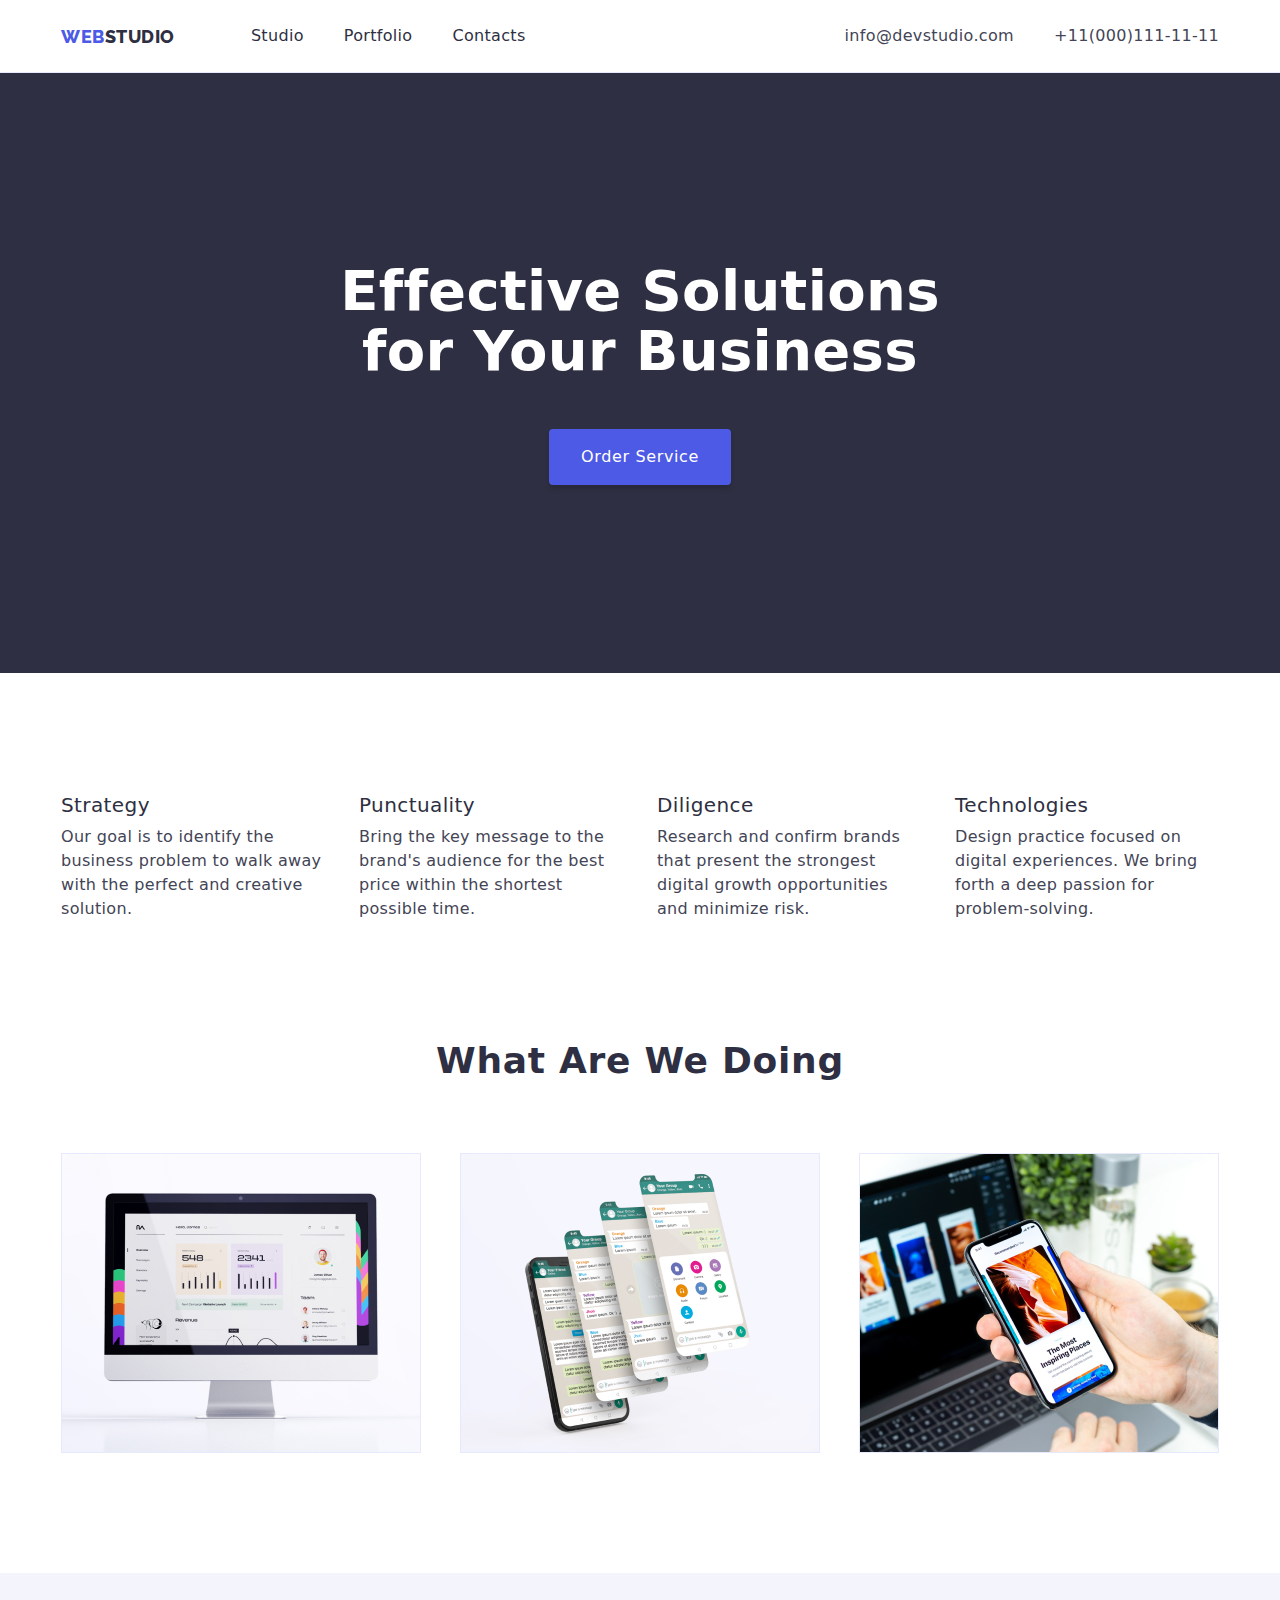
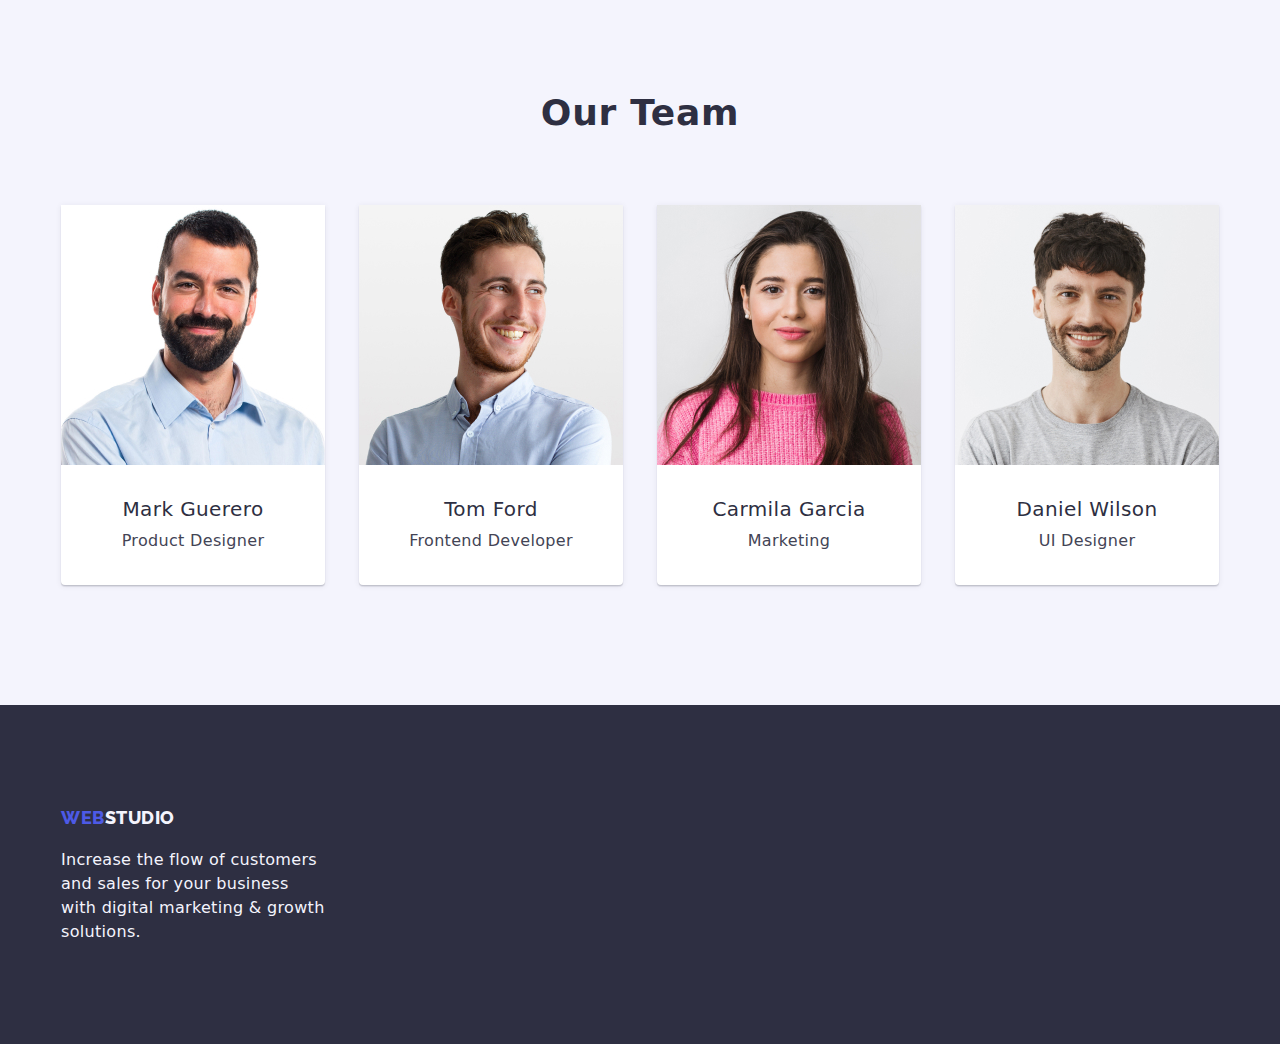
==== index.html @ 5c499bb2 "initial update" ====
<!DOCTYPE html>
<html lang="en">
<head>
    <meta charset="UTF-8">
    <meta name="description" content="WebStudio HomeWork2 HTML">
    <title>Web Studio</title>
    <link href="https://fonts.googleapis.com/css2?family=Raleway:wght@800&family=Roboto:wght@400;500;700;900&display=swap" rel="stylesheet">
    <link rel="stylesheet" href="./css/style.css"/>
    <!-- CSS Normalizer -->
    <link rel="stylesheet" href="https://cdnjs.cloudflare.com/ajax/libs/modern-normalize/2.0.0/modern-normalize.min.css" />
</head>
<body>
    <header class="header">
      <div class="container header-container">
            <nav class="nav">
                <a class="nav-pagelogo" href="/goit-markup-hw-03">Web<span class="nav-pagelogo-style">Studio</span></a>
                <ul class="nav-list">
                    <li class="nav-list-item" ><a class="nav-link" href="./studio.html"> Studio </a> </li>
                    <li class="nav-list-item"><a class ="nav-link"  href="./portfolio.html"> Portfolio</a> </li>   
                    <li class="nav-list-item"> <a class ="nav-link"  href="./"> Contacts </a></li> 
                </ul>
            </nav>

            <address class="address">
                <ul class="address-list">
                    <li  class="address-list-item"><a class="address-link" href="mailto:info@devstudio.com"> info@devstudio.com</a></li>
                    <li class="address-list-item"><a  class="address-link" href="tel:+11(000)111-11-11"> +11(000)111-11-11 </a></li>
                </ul>
            </address>
      </div>
    </header>

    <main class="main">
        <section class="hero">
        <div class="container hero-container">
           <h1 class="hero-title"> Effective Solutions <br> for Your Business</h1>
           <button class="hero-button" type="button">Order Service</button>
        </div>
        </section>
      

        <section class="section about-section ">
            <div class="container about-container"> 
                <h2 hidden class="about-title"> Values</h2>
                <ul class="about-list">
                    <li  class="about-list-item"> 
                        <h3 class="about-header">Strategy </h3>
                        <p class="about-description"> Our goal is to identify the business
                            problem to walk away with the perfect and creative solution. </p> 
                    </li>
                    <li  class="about-list-item"> 
                        <h3 class="about-header">Punctuality</h3>
                        <p  class="about-description">Bring the key message to the brand's audience for the best price within the shortest possible time.   </p>   
                    </li>
                    <li class="about-list-item"> 
                        <h3 class="about-header">Diligence</h3>
                        <p class="about-description">  Research and confirm brands that present the strongest digital growth opportunities and minimize risk.</p>

                    </li>
                    <li class="about-list-item"> 
                        <h3 class="about-header">Technologies </h3>
                        <p class="about-description"> Design practice focused on digital experiences. We bring forth a deep passion for problem-solving. </p>
                    </li>
                </ul>
            </div>
        </section>

        <section class=" section solution-section"> 
            <div class="container solution-container">
                <h2 class="solution-title"> What Are We Doing</h2>
                <ul class="solution-list">
                    <li class ="solution-list-item"> <img class="solution-item-img" src="images/desktop-img.jpg" alt=" desktop solution" width="360"> </li>
                    <li class ="solution-list-item"><img class="solution-item-img" src="images/mobile-img.jpg" alt=" mobile solution" width="360">  </li>
                    <li class ="solution-list-item"> <img class="solution-item-img" src="images/hybrid-img.jpg" alt=" hybrid solution" width="360">  </li>
                </ul>
            </div>
        </section>

        <section class=" section team-section">
            <div class="container team-container"> 
                <h2 class="team-title">  Our Team</h2>
                <ul class="team-list">
                    <li  class="team-list-item">
                        <img src="images/img1.jpg" alt="employee1" width="264">
                        <div class="team-list-details"> 
                            <h3 class="team-name"> Mark Guerero</h3> 
                            <p class="team-job-description"> Product Designer</p>
                        </div>
                     </li>
                     <li class="team-list-item"> <img src="images/img2.jpg" alt="employee2" width="264">
                         <div class="team-list-details">    
                            <h3 class="team-name"> Tom Ford </h3> 
                            <p class="team-job-description">Frontend Developer </p>
                        </div>
                     </li>    
                     <li class="team-list-item"><img src="images/img3.jpg" alt="employee3" width="264">
                         <div class="team-list-details"> 
                            <h3 class="team-name">Carmila Garcia </h3> 
                            <p class="team-job-description"> Marketing </p>
                        </div>
                     </li>
                     <li class="team-list-item"><img src="images/img4.jpg" alt="employee4" width="264">
                        <div class="team-list-details">
                            <h3 class="team-name"> Daniel Wilson  </h3>
                            <p class="team-job-description"> UI Designer</p>
                         </div>   
                    </li>
                </ul>
            </div>
        </section>
    </main>

    <footer class="footer-logo"> 
        <div class="container footer-container">
            <a class="footer-logo-web" href="/goit-markup-hw-03">Web<span class="footer-logo-studio">Studio</span></a>
            <p class="footer-logo-description"> Increase the flow of customers and sales for your business with digital marketing & growth solutions.  </p>
        </div>
    </footer>
</body>
</html>
---- css/style.css ----
* {
    margin: 0;
    padding: 0;
    box-sizing: border-box;
  }

  h1,
  h2,
  h3,
  h4,
  h5,
  h6,
  p,
  ul {
      margin: 0;
      padding: 0;
  }

  :root{
    --iriscolor:#4D5AE5;
    --navyblue: #2E2F42;
    --navcolor:#000000;
    --oceancolor:#404bbf;
    --whitecolor:#ffffff;
    --slatecolor: #434455;
    --cornflowercolor:#E7E9FC;
    --cloudcolor:#f4f4fd;
    --greencolor:#31D0AA;
    --lightslatecolor:#8e8f99;
    --navybluemodalcolor:#2E2F42;
    --greycolor:#2E2F42;
    --dairycolor:#fcfcfc;
  }


body{
    font-family: 'Roboto' ,sans-serif;
    font-size:16px;
    font-weight:400;
    line-height: 24px;
    letter-spacing: 0.32px;
    font-style:normal;
    color:var(--slatecolor);
}

p {
    font-size: 16px;
    font-weight: 400;
    line-height: 24px;
    letter-spacing: 0.32px;
    font-style: normal;
    color: var(--slatecolor);
}

img{
    display:block;
    max-width: 100%;
    height:auto; 
}


a{ 
    text-decoration: none;
    font-style: normal;
    font-weight:400;
    color:inherit;
 }


.container{
    width:1158px;
    margin:0 auto;
}


header {
   max-width: 100%;
    border-bottom: 1px solid var(--cornflowercolor);
    background: var(--whitecolor);
    padding-top: 24px;
    padding-bottom: 24px;
    list-style: none;
    flex-shrink: 0;
}

.header-container{
display: flex;
justify-content: space-between;

}
.nav{
display: inline-flex;
 gap:76px;   
}


.nav-list{
    list-style: none;
    display: flex;
    gap: 40px;
}


.address-list{
list-style: none;
display: flex;
gap: 40px;



}

.nav-pagelogo{
    font-family: 'Raleway';
    font-size: 18px;
    font-style: normal;
    letter-spacing: 0.54px;
    line-height:  21px;
    font-weight: 800;
    color:var(--iriscolor);
    text-transform:uppercase;
    text-decoration:none;
}
.nav-pagelogo-style{
    color:var(--navyblue) ;
}

.nav-link {
    color: var(--navyblue);
    font-size:16px;
    font-style: normal;
    font-weight:500;
    line-height: 24px;
    
    text-decoration:none;
    letter-spacing:0.32px;
}

.nav-link:hover,
 .nav-link:focus{
    color: var(--oceancolor);
    
}


.address-link{
    color:var(--slatecolor);
    font-family: inherit;
    font-size: 16px;
    font-style: normal;
    font-weight: 400;
    line-height: 24px;
    letter-spacing: 0.32px;
   

}
.address-link:hover,
 .address-link:focus{
    color: var(--oceancolor);
    
    
}


.hero {
    background-color:var(--navyblue); 
    max-width: 100%;
    flex-shrink: 0;
    display: flex;
    justify-content: center;
    padding-top: 188px;
    padding-bottom: 188px;
 
 
    /* style*/

}
 

.nav {

    align-items: center;
    justify-content: center;
}

.hero-container{
    max-width: 100%;
    text-align: center;
    align-items: center;
    display: inline-block;
   
 
}


.hero-title {
    font-size: 56px;
    font-weight:700;
    line-height: 60px;
    letter-spacing: 0.32px; 
    color:var(--whitecolor);
    text-align: center;
 
   
 
    /* layout*/
  
 
  

}

.hero-button{
    font-family:inherit;
    font-size:16px;
    font-weight:500;
    line-height: 24px;
    color:var(--whitecolor);
    text-decoration:none;
    text-align: center;
    letter-spacing:0.64px;
    background-color:var(--iriscolor);
    outline: none;
    border: unset;
    padding: 16px 32px;
    display: inline-flex;
    cursor:pointer;
    border-radius: 4px;
    box-shadow: 0px 4px 4px 0px rgba(0, 0, 0, 0.15); 
    margin-top: 48px;
    
}



.hero-button:hover,
.hero-button:focus{
    background-color: var(--oceancolor);
    box-shadow: 0px 4px 4px 0px rgba(0, 0, 0, 0.15); 
    border-radius: 4px; 

}

.about-title,
 .solution-title, 
 .team-title
 {  /* header 2 */
    text-align: center;
    color: var(--navyblue);
    font-size:36px;
    font-weight:700;
    line-height: 40px;
    letter-spacing: 0.72px;
    text-transform: capitalize; 

}

.solution-filter{

    padding:96px 0 72px ;
}

.solution-list{
display:flex;
justify-content: space-between;
list-style: none;
gap: 24px;
margin-top: 72px;
}


.about-section{
display: flex;
max-width: 100%;
text-align: center;
justify-content: center;

}




.about-list{
    display: flex;
    list-style: none;
   gap: 24px;
   justify-content: space-between;
   }

 .about-header {
    max-width: 100%;
    margin-bottom: 8px;
   
}
 
.about-list-item{
text-align: left;
justify-content: center;
width: 264px;

}

.about-header,
 .team-name, 
 .product-name {   /* header 3*/
    color: var(--navyblue);
    font-size: 20px;
    font-style: normal;
    font-weight: 500;
    line-height: 24px;
    letter-spacing: 0.4px;
}


 

 .team-list-item{
    display: block;
    justify-content: center;
    text-align: center;
    border-radius: 0px 0px 4px 4px;
    background-color: var(--whitecolor);
    box-shadow: 0px 2px 1px 0px rgba(46, 47, 66, 0.08), 0px 1px 1px 0px rgba(46, 47, 66, 0.16), 0px 1px 6px 0px rgba(46, 47, 66, 0.08);
 }

 .team-list-details{
    display: flex;
    flex-direction: column;
    justify-content: center;
    align-items: center;
    padding:32px 16px ;

 }
 .team-name{

margin-bottom: 8px;
 }


 .section{
    padding-top: 120px;

}

.solution-section,
.team-section,
.product-section{
    padding-bottom: 120px;


}

.team-section{
    background-color: var(--cloudcolor);
}


   

.team-list{
list-style: none;
display: flex;
justify-content: space-between;
margin-top: 72px;
gap: 24px;
}

.about-description,
.product-description, 
.team-job-description {
    font-style: normal;
    font-size: 16px;
    font-weight: 400;
    line-height: 24px;
    letter-spacing: 0.32px;
    color: var(--slatecolor);
}


.footer-logo-web,
.footer-logo-studio{
    font-family: 'Raleway';
    font-size: 18px;
    letter-spacing: 0.54px;
    line-height:  21px;
    font-weight: 800;
    color:var(--iriscolor);
    text-transform:uppercase;
    text-decoration:none;
   
}
.footer-logo{
    background-color: var(--navyblue);
        padding-top: 101.5px;
        padding-bottom: 100px;


}


.footer-logo-studio {
color:var(--cloudcolor);
}
 .footer-logo-description {
    color: var(--cloudcolor);
    font-size: 16px;
    font-style: normal;
    font-weight: 400;
    line-height: 24px;
    letter-spacing: 0.32px;
    width: 264px;
    margin-top: 17.5px;
 }


.solutions-filter-list{
justify-content: center;
align-items: center;
display: flex;
list-style: none;
column-gap: 24px;

    
}



.solutions-filter-list-item-button, 
.solutions-filter-list-item-button-all {
    /* Portfolio Button Text */
color: var(--iriscolor); 
font-family: inherit;
font-size: 16px;
font-style: normal;
font-weight: 500;
line-height: 24px;
letter-spacing: 0.64px; 
padding: 12px 24px;
background-color:var(--cloudcolor);
outline:unset;
border: 1px solid var(--cornflowercolor);
border-radius: 4px;
cursor:pointer;
}

.solutions-filter-list-item-button-all{
color: var(--whitecolor); 
background-color:var(--oceancolor);
border: unset;
box-shadow: 0px 2px 2px 0px rgba(0, 0, 0, 0.12), 
0px 2px 1px 0px rgba(0, 0, 0, 0.08),
 0px 3px 1px 0px rgba(0, 0, 0, 0.10);

}

.solutions-filter-list-item-button:hover{
    color:var(--whitecolor);
    background-color: var(--oceancolor);
    border-color: var(--oceancolor) ;
    box-shadow: 0px 2px 2px 0px rgba(0, 0, 0, 0.12), 
    0px 2px 1px 0px rgba(0, 0, 0, 0.08),
    0px 3px 1px 0px rgba(0, 0, 0, 0.10);
}
.product-list{
    max-width: 100%;
    margin-left: auto;
    margin-right: auto;
    display: flex;
    flex-wrap: wrap;
    column-gap: 24px;
    row-gap: 48px;
    justify-content: center;
    list-style: none;
   
   
   

}

.product-list-item{
flex-basis: calc((1158px- 48px)/3);
background-color: var(--whitecolor);



}
.product-list-details{
    display: flex;
    padding: 32px 16px;
    flex-direction: column;
    justify-content: center;
    align-items: flex-start;
   /* align-self: stretch;*/
    border: 1px   solid var(--cornflowercolor);
    border-top: 0px;
}

.product-name{
margin-bottom: 8px;
}




.bugas{
    max-width: 100%;
    max-height: 100%;
    display: flex;
    align-content: center;
    align-items: center;
    flex-grow: 1;
    animation:infinite 3s;
    align-items: center;
    align-self: center;
    padding: 50px;
    background-color: var(--cloudcolor);
    color: var(--greencolor);
    font-size: 25px;
    justify-content: center;
    margin:100px;
}
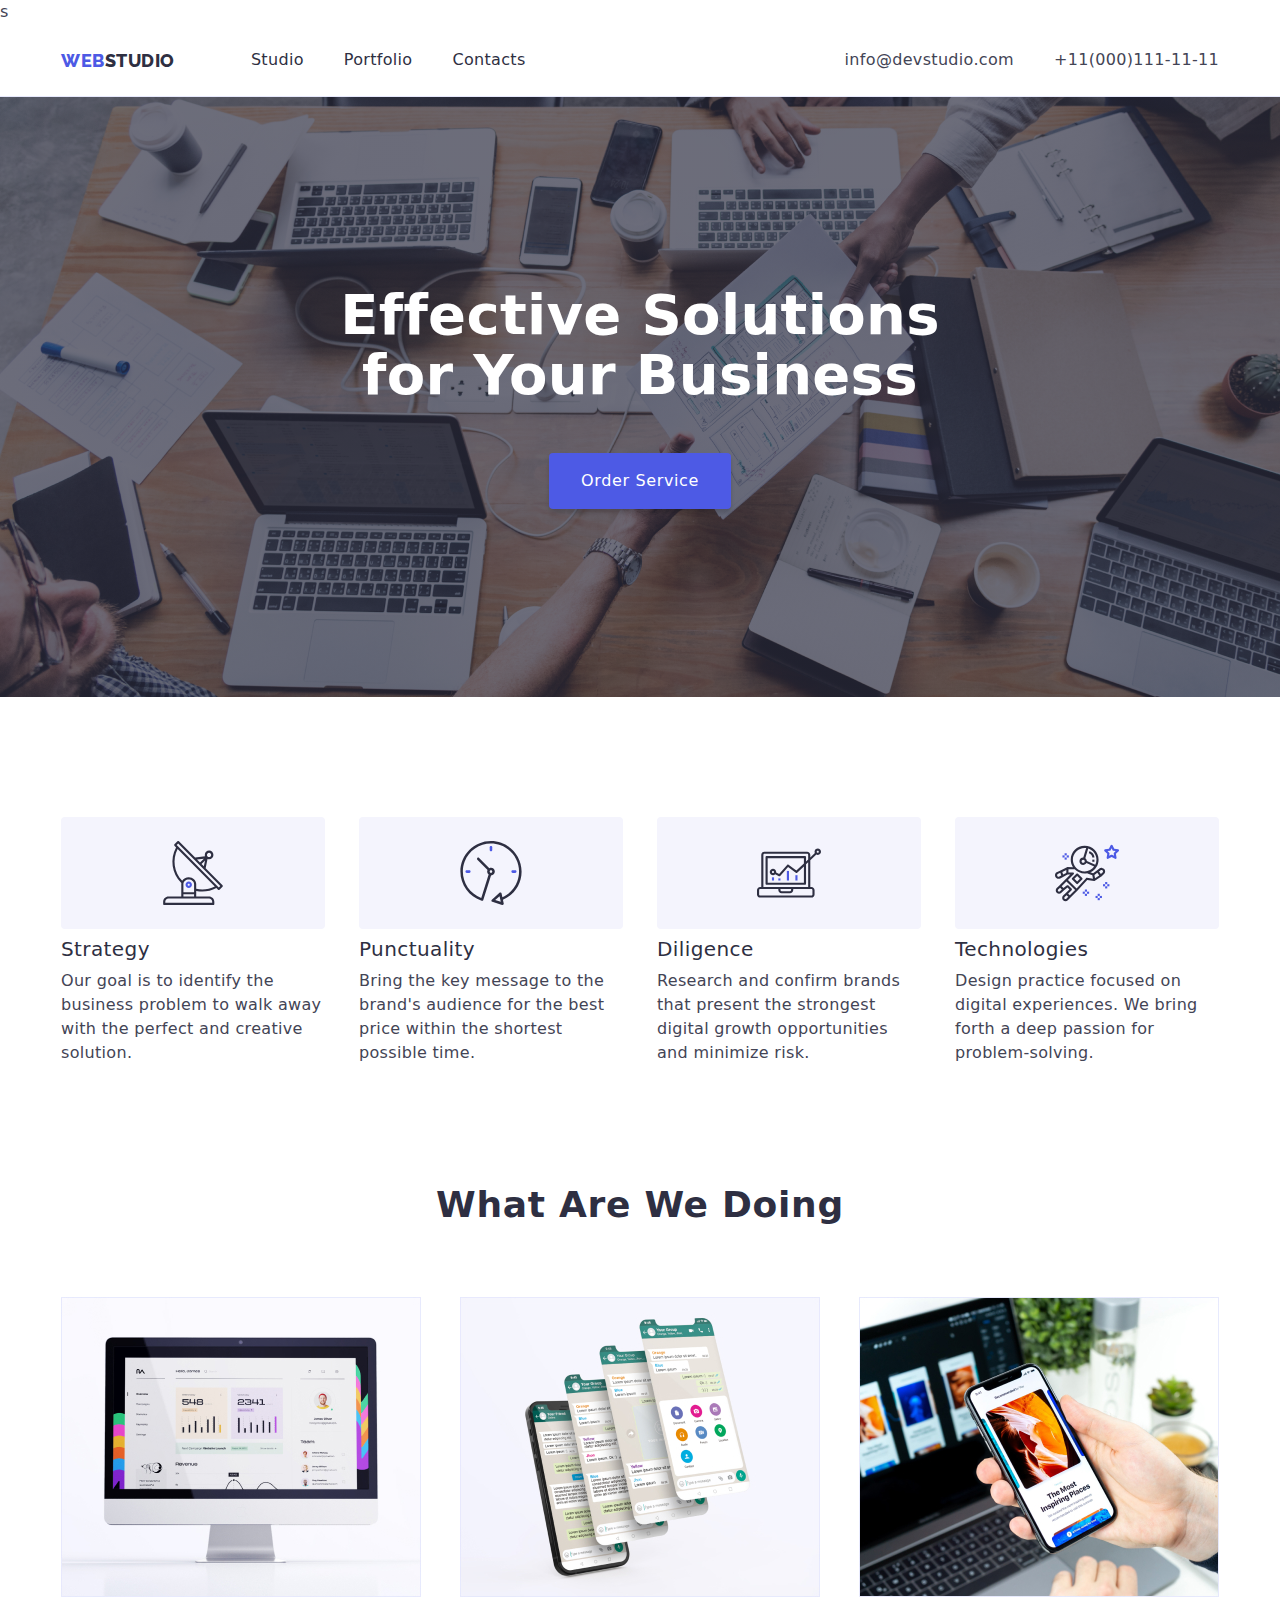
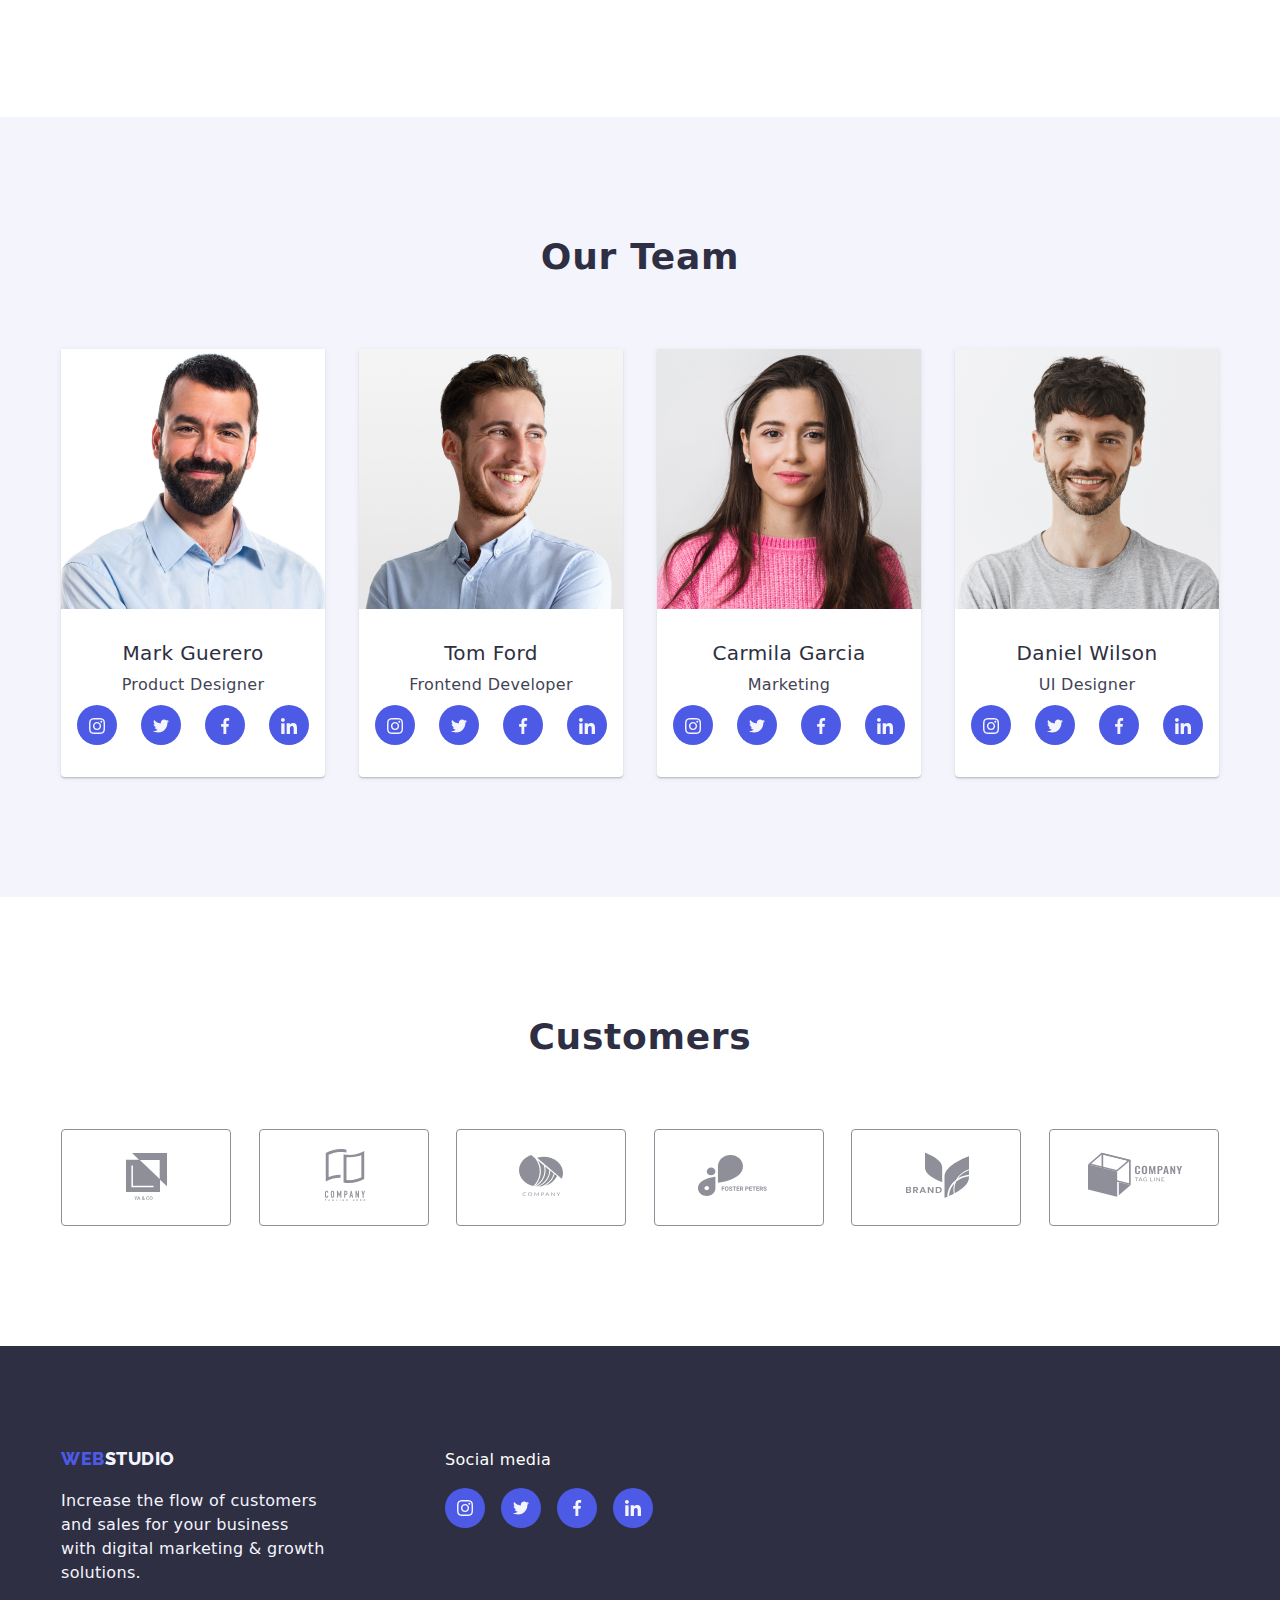
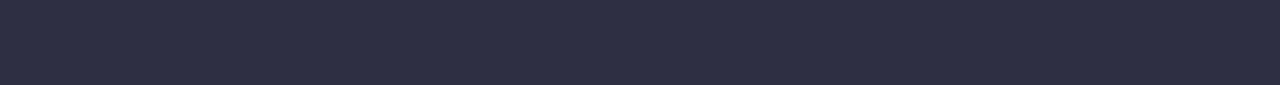
==== commit 33eab44d: "Initial Commit RevA" ====
--- a/index.html
+++ b/index.html
@@ -9,18 +9,17 @@
     <!-- CSS Normalizer -->
     <link rel="stylesheet" href="https://cdnjs.cloudflare.com/ajax/libs/modern-normalize/2.0.0/modern-normalize.min.css" />
 </head>
-<body>
+<body>s
     <header class="header">
       <div class="container header-container">
             <nav class="nav">
-                <a class="nav-pagelogo" href="/goit-markup-hw-03">Web<span class="nav-pagelogo-style">Studio</span></a>
+                <a class="nav-pagelogo" href="./index.html">Web<span class="nav-pagelogo-style">Studio</span></a>
                 <ul class="nav-list">
-                    <li class="nav-list-item" ><a class="nav-link" href="./studio.html"> Studio </a> </li>
+                    <li class="nav-list-item" ><a class="nav-link" href="./index.html"> Studio </a> </li>
                     <li class="nav-list-item"><a class ="nav-link"  href="./portfolio.html"> Portfolio</a> </li>   
-                    <li class="nav-list-item"> <a class ="nav-link"  href="./"> Contacts </a></li> 
+                    <li class="nav-list-item"> <a class ="nav-link"  href="./studio.html"> Contacts </a></li> 
                 </ul>
             </nav>
-
             <address class="address">
                 <ul class="address-list">
                     <li  class="address-list-item"><a class="address-link" href="mailto:info@devstudio.com"> info@devstudio.com</a></li>
@@ -31,10 +30,12 @@
     </header>
 
     <main class="main">
-        <section class="hero">
+        <section class="hero-section">
+        <div class="hero-background-container">   
         <div class="container hero-container">
            <h1 class="hero-title"> Effective Solutions <br> for Your Business</h1>
            <button class="hero-button" type="button">Order Service</button>
+        </div>
         </div>
         </section>
       
@@ -44,20 +45,24 @@
                 <h2 hidden class="about-title"> Values</h2>
                 <ul class="about-list">
                     <li  class="about-list-item"> 
+                        <img class="about-img" src="images/antenna-icon.svg" alt="antenna-icon" width="">
                         <h3 class="about-header">Strategy </h3>
                         <p class="about-description"> Our goal is to identify the business
                             problem to walk away with the perfect and creative solution. </p> 
                     </li>
                     <li  class="about-list-item"> 
-                        <h3 class="about-header">Punctuality</h3>
+                        <img class="about-img" src="images/clock-icon.svg" alt="clock-icon" width="">
+                        <h3 class="about-header">Punctuality</h3> 
                         <p  class="about-description">Bring the key message to the brand's audience for the best price within the shortest possible time.   </p>   
                     </li>
                     <li class="about-list-item"> 
+                        <img class="about-img" src="images/diagram-icon.svg" alt="diagram-icon" width="">
                         <h3 class="about-header">Diligence</h3>
                         <p class="about-description">  Research and confirm brands that present the strongest digital growth opportunities and minimize risk.</p>
-
+                        
                     </li>
                     <li class="about-list-item"> 
+                        <img class="about-img" src="images/astronaut-icon.svg" alt="astronaut-icon" width="">
                         <h3 class="about-header">Technologies </h3>
                         <p class="about-description"> Design practice focused on digital experiences. We bring forth a deep passion for problem-solving. </p>
                     </li>
@@ -85,36 +90,195 @@
                         <div class="team-list-details"> 
                             <h3 class="team-name"> Mark Guerero</h3> 
                             <p class="team-job-description"> Product Designer</p>
+                            <ul class="team-social-media-lists">
+                                <li class="team-social-media-item"> <a href="#" target="blank">
+                                    <svg class="team-social-media-icon" width="16" height="16">
+                                        <use href="images/icons.svg#instagram"> </use>
+                                    </svg> </a>
+                                </li>
+                                <li class="team-social-media-item"> <a  href="#" target="blank">
+                                        <svg class="team-social-media-icon" width="16" height="16">
+                                            <use href="images/icons.svg#twitter"> </use>
+                                        </svg> </a>
+                                </li>
+                                <li class="team-social-media-item"> <a href="#" target="blank">
+                                        <svg class="team-social-media-icon" width="16" height="16">
+                                            <use href="images/icons.svg#facebook"> </use>
+                                        </svg> </a>
+                                </li>
+                                <li class="team-social-media-item"> <a href="#" target="blank">
+                                    <svg class="team-social-media-icon" width="16" height="16">
+                                        <use href="images/icons.svg#linkedin"> </use>
+                                    </svg> </a>
+                                </li>
+                            </ul>
                         </div>
                      </li>
                      <li class="team-list-item"> <img src="images/img2.jpg" alt="employee2" width="264">
                          <div class="team-list-details">    
                             <h3 class="team-name"> Tom Ford </h3> 
                             <p class="team-job-description">Frontend Developer </p>
+                            <ul class="team-social-media-lists">
+                                <li class="team-social-media-item"> <a href="#" target="blank">
+                                        <svg class="team-social-media-icon" width="16" height="16">
+                                            <use href="images/icons.svg#instagram"> </use>
+                                        </svg> </a>
+                                </li>
+                                <li class="team-social-media-item"> <a href="#" target="blank">
+                                        <svg class="team-social-media-icon" width="16" height="16">
+                                            <use href="images/icons.svg#twitter"> </use>
+                                        </svg> </a>
+                                </li>
+                                <li class="team-social-media-item"> <a href="#" target="blank">
+                                        <svg class="team-social-media-icon" width="16" height="16">
+                                            <use href="images/icons.svg#facebook"> </use>
+                                        </svg> </a>
+                                </li>
+                                <li class="team-social-media-item"> <a href="#" target="blank">
+                                        <svg class="team-social-media-icon" width="16" height="16">
+                                            <use href="images/icons.svg#linkedin"> </use>
+                                        </svg> </a>
+                                </li>
+                            </ul>
                         </div>
                      </li>    
                      <li class="team-list-item"><img src="images/img3.jpg" alt="employee3" width="264">
                          <div class="team-list-details"> 
                             <h3 class="team-name">Carmila Garcia </h3> 
                             <p class="team-job-description"> Marketing </p>
+                            <ul class="team-social-media-lists">
+                                <li class="team-social-media-item"> <a href="#" target="blank">
+                                        <svg class="team-social-media-icon" width="16" height="16">
+                                            <use href="images/icons.svg#instagram"> </use>
+                                        </svg> </a>
+                                </li>
+                                <li class="team-social-media-item"> <a href="#" target="blank">
+                                        <svg class="team-social-media-icon" width="16" height="16">
+                                            <use href="images/icons.svg#twitter"> </use>
+                                        </svg> </a>
+                                </li>
+                                <li class="team-social-media-item"> <a href="#" target="blank">
+                                        <svg class="team-social-media-icon" width="16" height="16">
+                                            <use href="images/icons.svg#facebook"> </use>
+                                        </svg> </a>
+                                </li>
+                                <li class="team-social-media-item"> <a href="#" target="blank">
+                                        <svg class="team-social-media-icon" width="16" height="16">
+                                            <use href="images/icons.svg#linkedin"> </use>
+                                        </svg> </a>
+                                </li>
+                            </ul>
                         </div>
                      </li>
                      <li class="team-list-item"><img src="images/img4.jpg" alt="employee4" width="264">
                         <div class="team-list-details">
                             <h3 class="team-name"> Daniel Wilson  </h3>
                             <p class="team-job-description"> UI Designer</p>
-                         </div>   
-                    </li>
-                </ul>
-            </div>
-        </section>
+                            <ul class="team-social-media-lists">
+                                <li class="team-social-media-item"> <a href="#" target="blank">
+                                        <svg class="team-social-media-icon" width="16" height="16">
+                                            <use href="images/icons.svg#instagram"> </use>
+                                        </svg> </a>
+                                </li>
+                                <li class="team-social-media-item"> <a href="#" target="blank">
+                                        <svg class="team-social-media-icon" width="16" height="16">
+                                            <use href="images/icons.svg#twitter"> </use>
+                                        </svg> </a>
+                                </li>
+                                <li class="team-social-media-item"> <a href="#" target="blank">
+                                        <svg class="team-social-media-icon" width="16" height="16">
+                                            <use href="images/icons.svg#facebook"> </use>
+                                        </svg> </a>
+                                </li>
+                                <li class="team-social-media-item"> <a href="#" target="blank">
+                                        <svg class="team-social-media-icon" width="16" height="16">
+                                            <use href="images/icons.svg#linkedin"> </use>
+                                        </svg> </a>
+                                </li>
+                            </ul>
+                        </div>   
+                    </li>
+                </ul>
+            </div>
+        </section>
+        <section class="customer-section">
+            <div class="container customer-container">
+                <h2 class="customer-title"> Customers</h2>
+                <ul class="customer-list">
+                    <li class="customer-list-item"> 
+                        <svg width="104" height="56"> <use href="images/icons.svg#customer1"> </use> </svg>
+                </li>
+                    <li class="customer-list-item customer2">
+                        <svg width="104" height="56">
+                            <use href="images/icons.svg#customer2"> </use>
+                        </svg>
+                    </li>
+                    <li class="customer-list-item">
+                        <svg width="104" height="56">
+                            <use href="images/icons.svg#customer3"> </use>
+                        </svg>
+                    </li>
+                    <li class="customer-list-item">
+                        <svg width="104" height="56">
+                            <use href="images/icons.svg#customer4"> </use>
+                        </svg>
+                    </li>
+                    <li class="customer-list-item">
+                        <svg width="104" height="56">
+                            <use href="images/icons.svg#customer5"> </use>
+                        </svg>
+                    </li>
+                    <li class="customer-list-item">
+                        <svg width="104" height="56">
+                            <use href="images/icons.svg#customer6"> </use>
+                        </svg>
+                    </li>
+                </ul>
+            </div>
+
+
+
+        </section>
+
     </main>
 
     <footer class="footer-logo"> 
-        <div class="container footer-container">
-            <a class="footer-logo-web" href="/goit-markup-hw-03">Web<span class="footer-logo-studio">Studio</span></a>
-            <p class="footer-logo-description"> Increase the flow of customers and sales for your business with digital marketing & growth solutions.  </p>
-        </div>
+
+        <ul class="footer-logo-social-media-list container">
+            <li class="footer-container">
+                <a class="footer-logo-web" href="/goit-markup-hw-03">Web<span class="footer-logo-studio">Studio</span></a>
+                <p class="footer-logo-description"> Increase the flow of customers and sales for your business with digital marketing & growth solutions.  </p>
+            </li>
+
+            <li class="footer-social-media-items">
+                <p class="footer-smedia-header"> Social media </p>
+                <ul class="footer-social-media-list"> 
+                    <li class="footer-social-media-item"> <a href="#" target="blank">
+                            <svg class="footer-social-media-icon" width="16" height="16">
+                                <use href="images/icons.svg#instagram"> </use>
+                            </svg> </a>
+                    </li>
+                    <li class="footer-social-media-item"> <a href="#" target="blank">
+                            <svg class="footer-social-media-icon" width="16" height="16">
+                                <use href="images/icons.svg#twitter"> </use>
+                            </svg> </a>
+                    </li>
+                    <li class="footer-social-media-item"> <a href="#" target="blank">
+                            <svg class="footer-social-media-icon" width="16" height="16">
+                                <use href="images/icons.svg#facebook"> </use>
+                            </svg> </a>
+                    </li>
+                    <li class="footer-social-media-item"> <a href="#" target="blank">
+                            <svg class="footer-social-media-icon" width="16" height="16">
+                                <use href="images/icons.svg#linkedin"> </use>
+                            </svg> </a>
+                    </li>
+                </ul>
+            </li>
+        </ul>
+         
+          
+
     </footer>
 </body>
 </html>
--- a/css/style.css
+++ b/css/style.css
@@ -163,35 +163,54 @@
 }
 
 
-.hero {
-    background-color:var(--navyblue); 
-    max-width: 100%;
+
+
+
+
+
+ .about-img{
+    padding: 24px 100px;
+    border-radius: 4px;
+    background: var(--cloudcolor);
+
+ }
+
+.nav {
+
+    align-items: center;
+    justify-content: center;
+}
+
+
+.hero-section{
+    background-color: var(--navyblue);
+    max-width:100%;
     flex-shrink: 0;
     display: flex;
     justify-content: center;
     padding-top: 188px;
     padding-bottom: 188px;
+    background-image: linear-gradient(rgba(46, 47, 66, 0.70),
+                    rgba(46, 47, 66, 0.70)),
+                url("/images/hero-background.jpg");
+    background-size: cover;
+    background-repeat: no-repeat;
+
+
+    /* style*/
+}
+
+.hero-container{
+    width: 100%;
+    text-align: center;
+    align-items: center;
+    display: inline-block;
+    }
+
+
+   
  
- 
-    /* style*/
-
-}
- 
-
-.nav {
-
-    align-items: center;
-    justify-content: center;
-}
-
-.hero-container{
-    max-width: 100%;
-    text-align: center;
-    align-items: center;
-    display: inline-block;
-   
- 
-}
+
 
 
 .hero-title {
@@ -244,7 +263,7 @@
 
 .about-title,
  .solution-title, 
- .team-title
+ .team-title, .customer-title
  {  /* header 2 */
     text-align: center;
     color: var(--navyblue);
@@ -291,6 +310,7 @@
  .about-header {
     max-width: 100%;
     margin-bottom: 8px;
+    margin-top: 8px;
    
 }
  
@@ -338,14 +358,15 @@
  }
 
 
- .section{
+ .section, .customer-section{
     padding-top: 120px;
+   
 
 }
 
 .solution-section,
 .team-section,
-.product-section{
+.product-section, .customer-section{
     padding-bottom: 120px;
 
 
@@ -366,6 +387,50 @@
 gap: 24px;
 }
 
+.team-social-media-lists{
+    list-style: none;
+    display: flex;
+    justify-content:center;
+    align-items: center;
+    gap: 24px;
+    margin-top: 8px;
+
+}
+.team-social-media-item ,.footer-social-media-item{
+    width: 40px;
+    height: 40px;
+    padding: 8px;
+    display: flex;
+   justify-content: center;
+    align-items: center;
+    background: var(--iriscolor);
+    border-radius: 50%;
+    cursor: pointer;
+}
+.footer-social-media-item {
+    padding: 0px;
+}
+
+.team-social-media-icon, .footer-social-media-icon{
+    justify-content: center;
+    align-items: center;
+    align-content: center;
+    vertical-align: middle;
+   
+  
+
+
+}
+
+.team-social-media-item:hover {
+    background: var(--oceancolor);
+}
+.team-social-media-icon, 
+.footer-social-media-icon{
+    fill: var(--cloudcolor);
+}
+
+
 .about-description,
 .product-description, 
 .team-job-description {
@@ -376,6 +441,29 @@
     letter-spacing: 0.32px;
     color: var(--slatecolor);
 }
+
+
+.customer-list{
+    list-style: none;
+    display:flex;
+    justify-content:space-between;
+}
+.customer-list-item{
+    fill:var(--lightslatecolor);
+    align-items: center;
+    border-radius: 4px;
+    border: 1px solid var(--lightslatecolor);
+    padding: 16px 32px;
+    margin-top: 72px ;
+
+}
+.customer-list-item:hover {
+    border-radius: 4px;
+    border: 1px solid var(--oceancolor);
+    fill: var(--oceancolor);
+
+}
+
 
 
 .footer-logo-web,
@@ -411,6 +499,42 @@
     letter-spacing: 0.32px;
     width: 264px;
     margin-top: 17.5px;
+ }
+
+ .footer-smedia-header{
+    color: var(--whitecolor);
+    display: flex;
+    justify-content: flex-start;
+    margin-bottom: 16px;
+ }
+
+ .footer-social-media-list{
+    display:flex;
+    justify-content: center;
+    gap: 16px;
+ 
+ }
+ .footer-social-media-items{
+    margin-left: 120px;
+
+ }
+
+  .footer-social-media-item:hover{
+    background-color: var(--greencolor);
+   
+  }
+
+ .footer-logo-social-media-list{
+    list-style: none;
+    display:flex;
+    align-items:flex-start;
+    
+  
+
+ }
+
+ .footer-container{
+    
  }
 
 
@@ -481,10 +605,12 @@
 .product-list-item{
 flex-basis: calc((1158px- 48px)/3);
 background-color: var(--whitecolor);
-
-
-
-}
+}
+
+
+
+
+
 .product-list-details{
     display: flex;
     padding: 32px 16px;
@@ -495,6 +621,16 @@
     border: 1px   solid var(--cornflowercolor);
     border-top: 0px;
 }
+
+.product-list-item:hover{
+box-shadow: 0px 2px 1px 0px rgba(46, 47, 66, 0.08),
+        0px 1px 1px 0px rgba(46, 47, 66, 0.16),
+        0px 1px 6px 0px rgba(46, 47, 66, 0.08);
+        cursor:pointer;
+        transition: all 0.3s ease-in-out;
+
+}
+
 
 .product-name{
 margin-bottom: 8px;
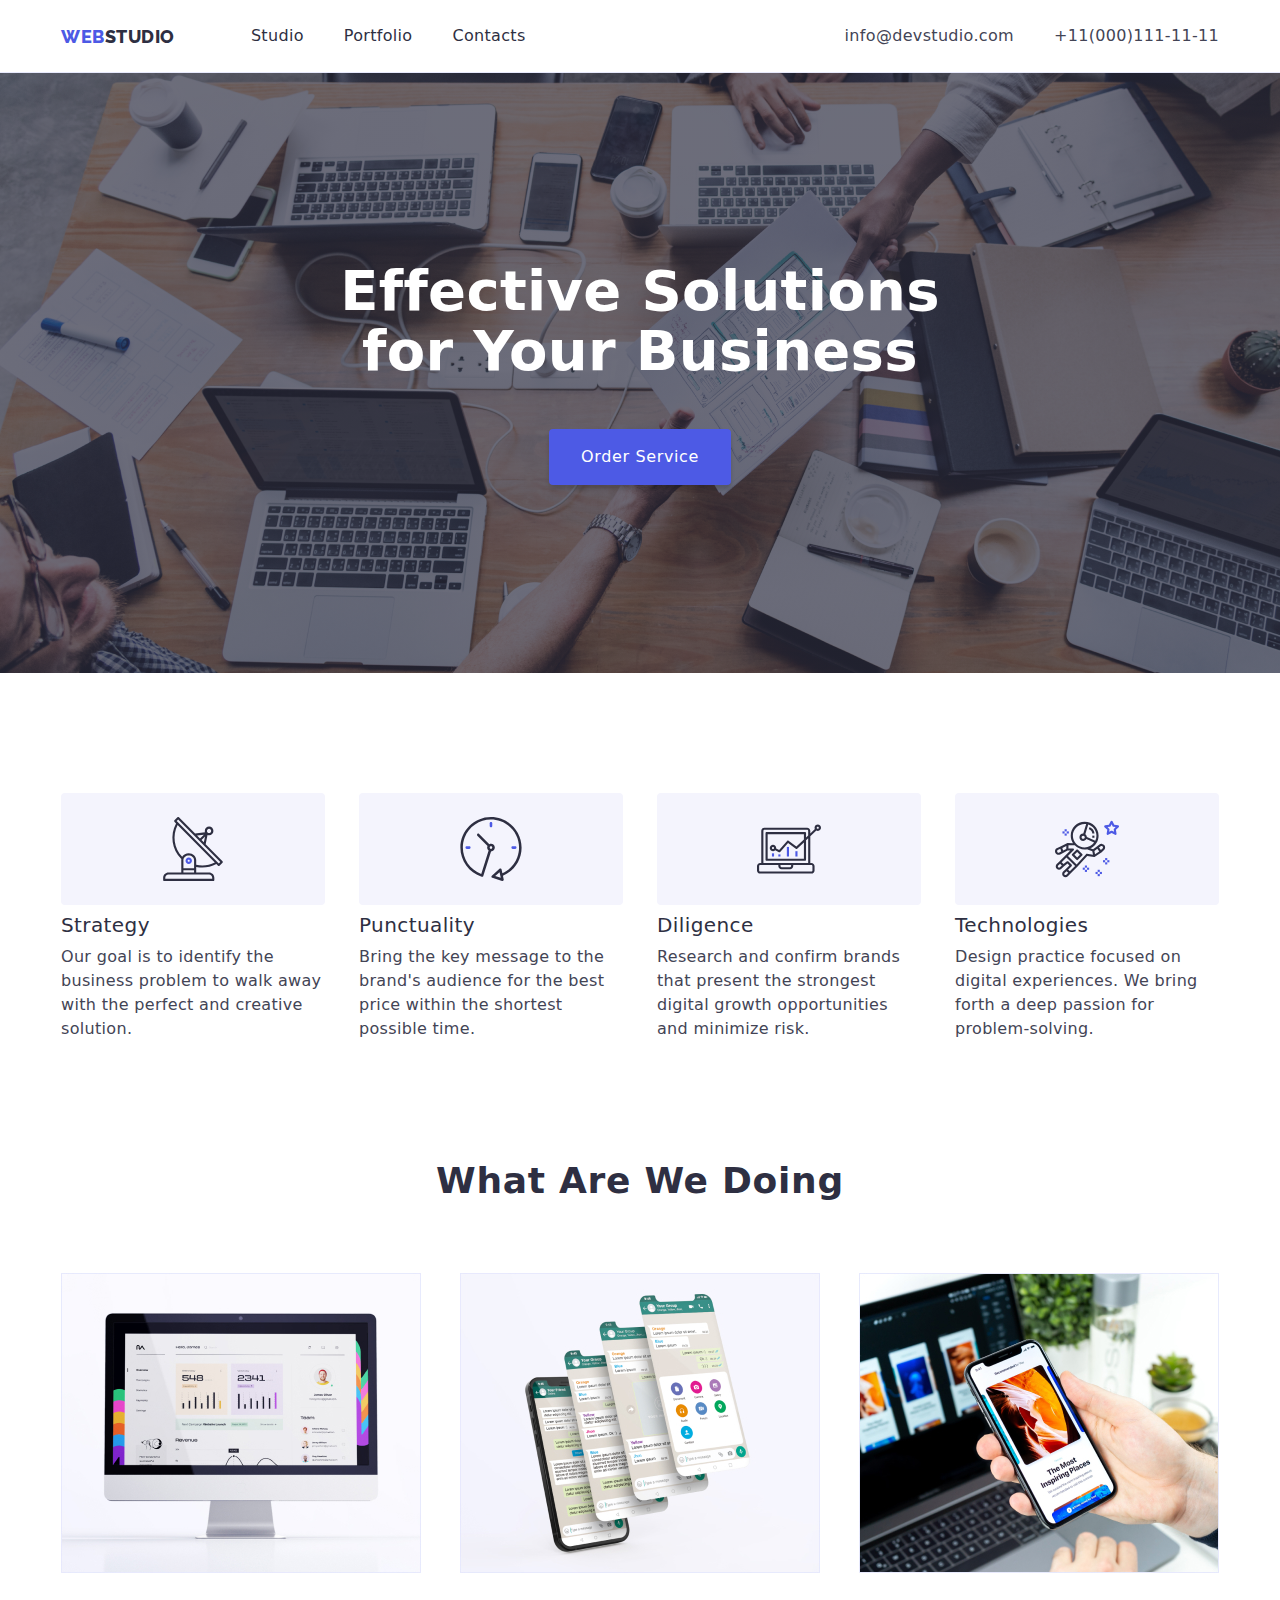
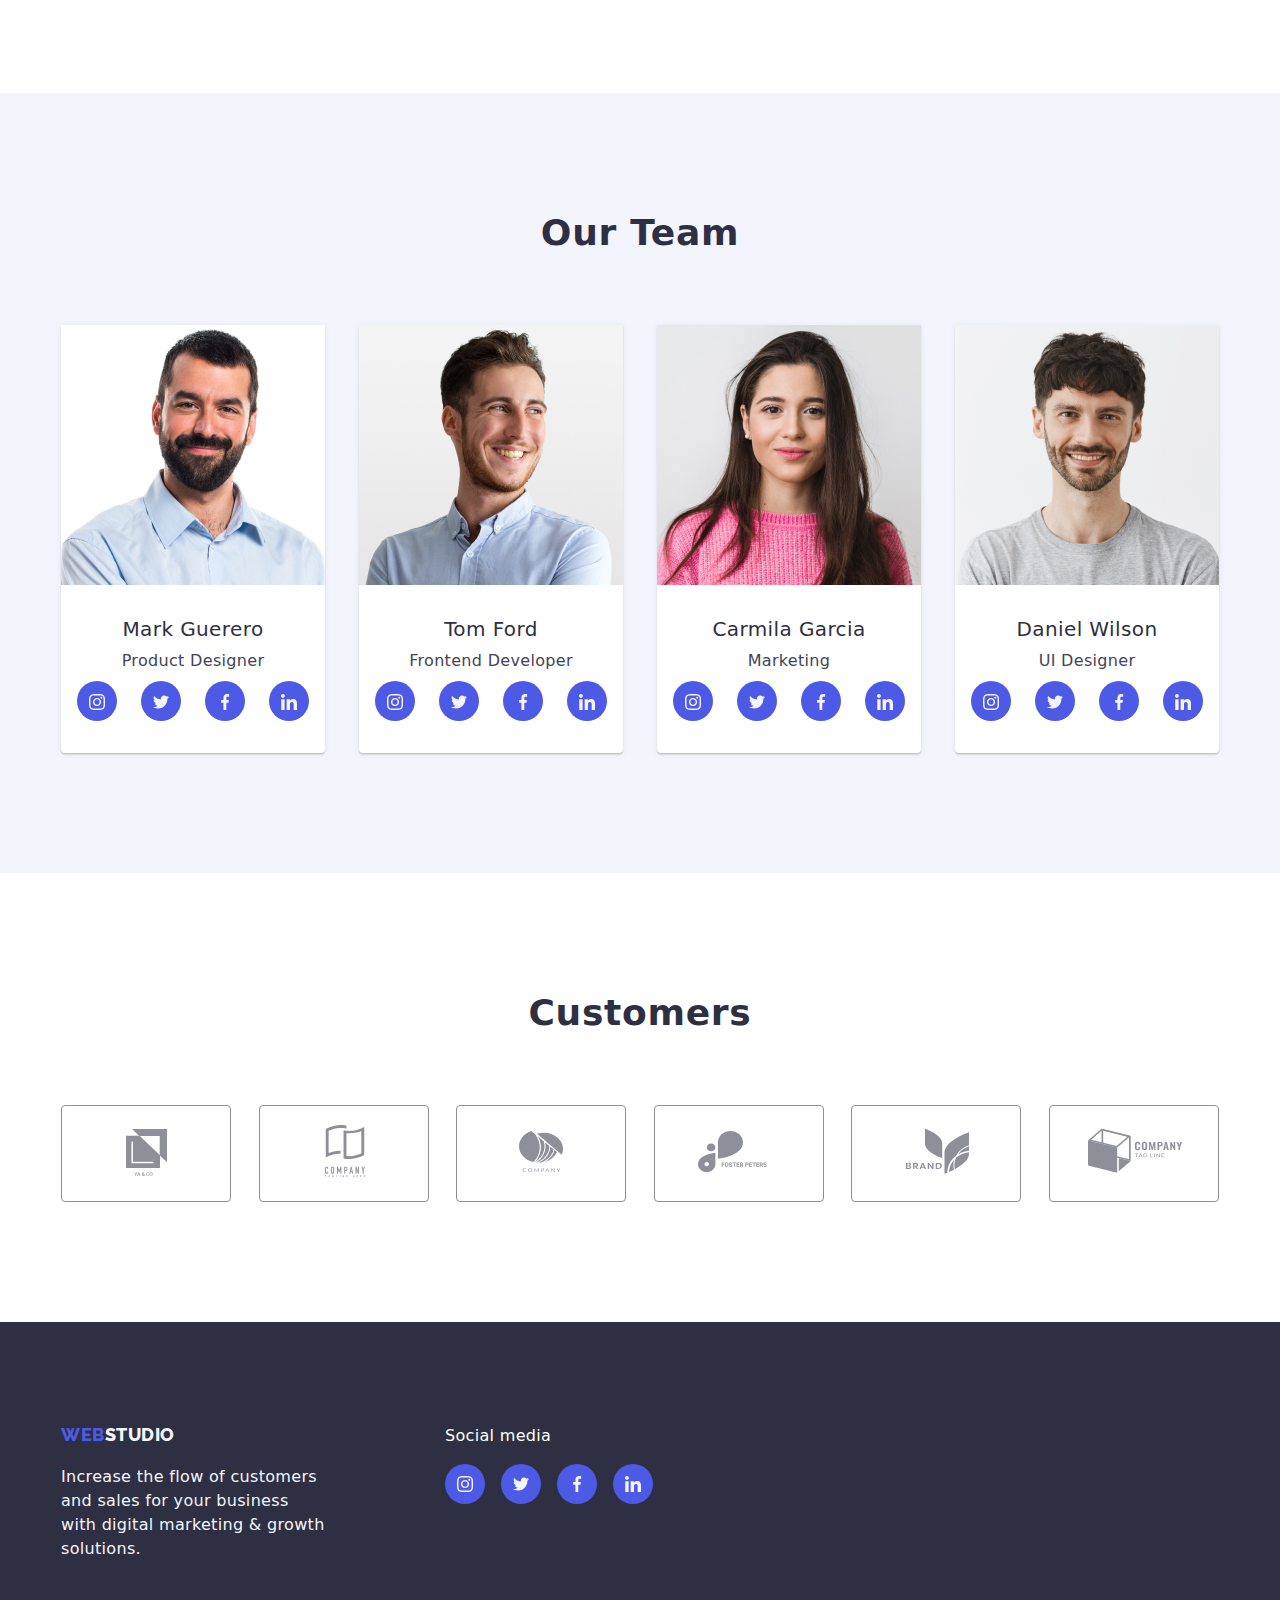
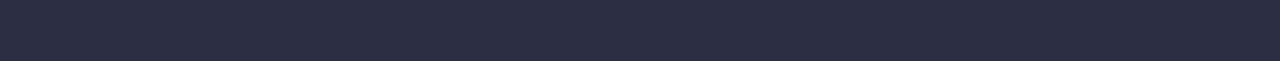
==== commit 32e5435d: "RevB" ====
--- a/index.html
+++ b/index.html
@@ -9,7 +9,7 @@
     <!-- CSS Normalizer -->
     <link rel="stylesheet" href="https://cdnjs.cloudflare.com/ajax/libs/modern-normalize/2.0.0/modern-normalize.min.css" />
 </head>
-<body>s
+<body>
     <header class="header">
       <div class="container header-container">
             <nav class="nav">
@@ -31,11 +31,9 @@
 
     <main class="main">
         <section class="hero-section">
-        <div class="hero-background-container">   
         <div class="container hero-container">
            <h1 class="hero-title"> Effective Solutions <br> for Your Business</h1>
            <button class="hero-button" type="button">Order Service</button>
-        </div>
         </div>
         </section>
       
@@ -206,30 +204,30 @@
                 <h2 class="customer-title"> Customers</h2>
                 <ul class="customer-list">
                     <li class="customer-list-item"> 
-                        <svg width="104" height="56"> <use href="images/icons.svg#customer1"> </use> </svg>
+                        <svg class="customer-icon" width="104" height="56"> <use href="images/icons.svg#customer1"> </use> </svg>
                 </li>
                     <li class="customer-list-item customer2">
-                        <svg width="104" height="56">
+                        <svg class="customer-icon" width="104" height="56">
                             <use href="images/icons.svg#customer2"> </use>
                         </svg>
                     </li>
                     <li class="customer-list-item">
-                        <svg width="104" height="56">
+                        <svg class="customer-icon" width="104" height="56">
                             <use href="images/icons.svg#customer3"> </use>
                         </svg>
                     </li>
                     <li class="customer-list-item">
-                        <svg width="104" height="56">
+                        <svg class="customer-icon" width="104" height="56">
                             <use href="images/icons.svg#customer4"> </use>
                         </svg>
                     </li>
                     <li class="customer-list-item">
-                        <svg width="104" height="56">
+                        <svg class="customer-icon" width="104" height="56">
                             <use href="images/icons.svg#customer5"> </use>
                         </svg>
                     </li>
                     <li class="customer-list-item">
-                        <svg width="104" height="56">
+                        <svg class="customer-icon" width="104" height="56">
                             <use href="images/icons.svg#customer6"> </use>
                         </svg>
                     </li>
--- a/css/style.css
+++ b/css/style.css
@@ -184,15 +184,11 @@
 
 .hero-section{
     background-color: var(--navyblue);
-    max-width:100%;
-    flex-shrink: 0;
-    display: flex;
-    justify-content: center;
     padding-top: 188px;
     padding-bottom: 188px;
     background-image: linear-gradient(rgba(46, 47, 66, 0.70),
                     rgba(46, 47, 66, 0.70)),
-                url("/images/hero-background.jpg");
+                url("../images/hero-background.jpg");
     background-size: cover;
     background-repeat: no-repeat;
 
@@ -201,10 +197,8 @@
 }
 
 .hero-container{
-    width: 100%;
     text-align: center;
-    align-items: center;
-    display: inline-block;
+
     }
 
 
@@ -289,13 +283,7 @@
 }
 
 
-.about-section{
-display: flex;
-max-width: 100%;
-text-align: center;
-justify-content: center;
-
-}
+
 
 
 
@@ -447,24 +435,25 @@
     list-style: none;
     display:flex;
     justify-content:space-between;
+    margin-top: 72px;
 }
 .customer-list-item{
-    fill:var(--lightslatecolor);
-    align-items: center;
+    color:var(--lightslatecolor);
     border-radius: 4px;
     border: 1px solid var(--lightslatecolor);
     padding: 16px 32px;
-    margin-top: 72px ;
+ 
 
 }
 .customer-list-item:hover {
     border-radius: 4px;
     border: 1px solid var(--oceancolor);
-    fill: var(--oceancolor);
-
-}
-
-
+    color: var(--oceancolor);
+}
+.customer-icon{
+    fill:currentColor;
+
+}
 
 .footer-logo-web,
 .footer-logo-studio{
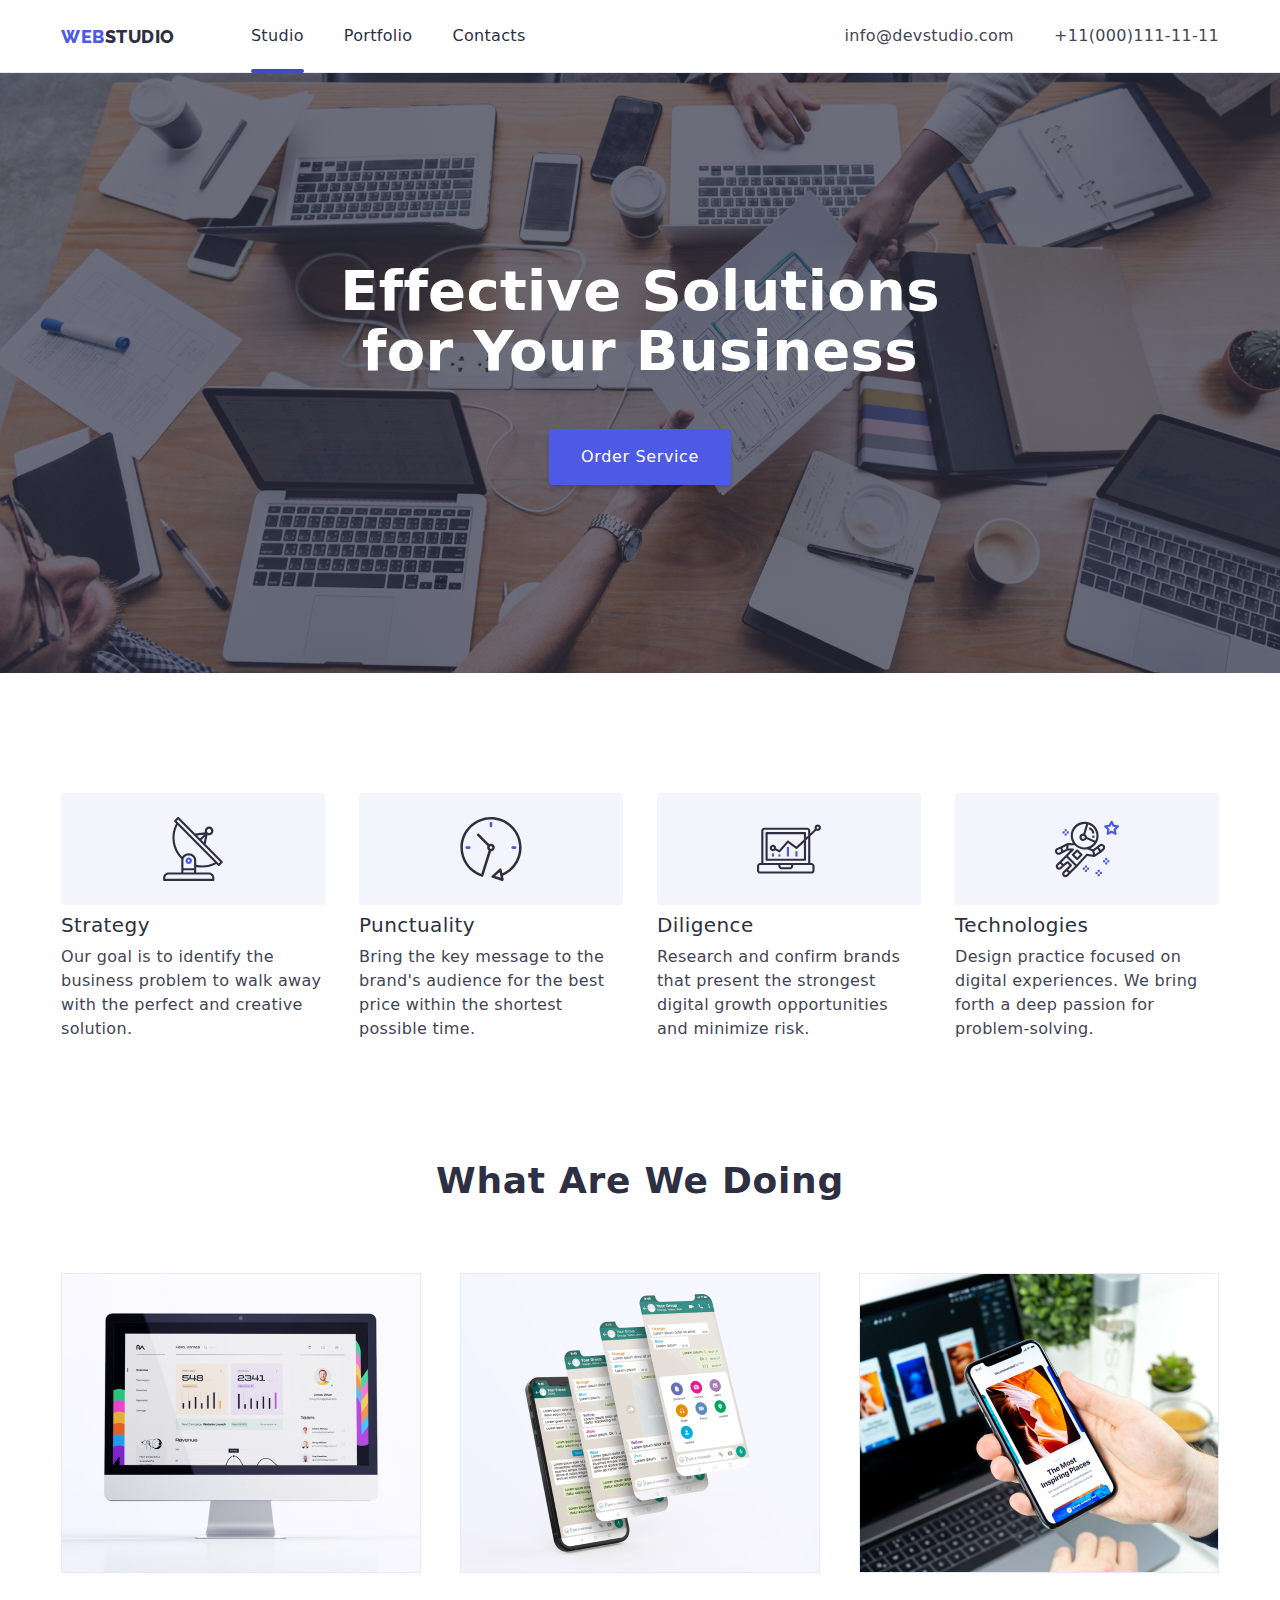
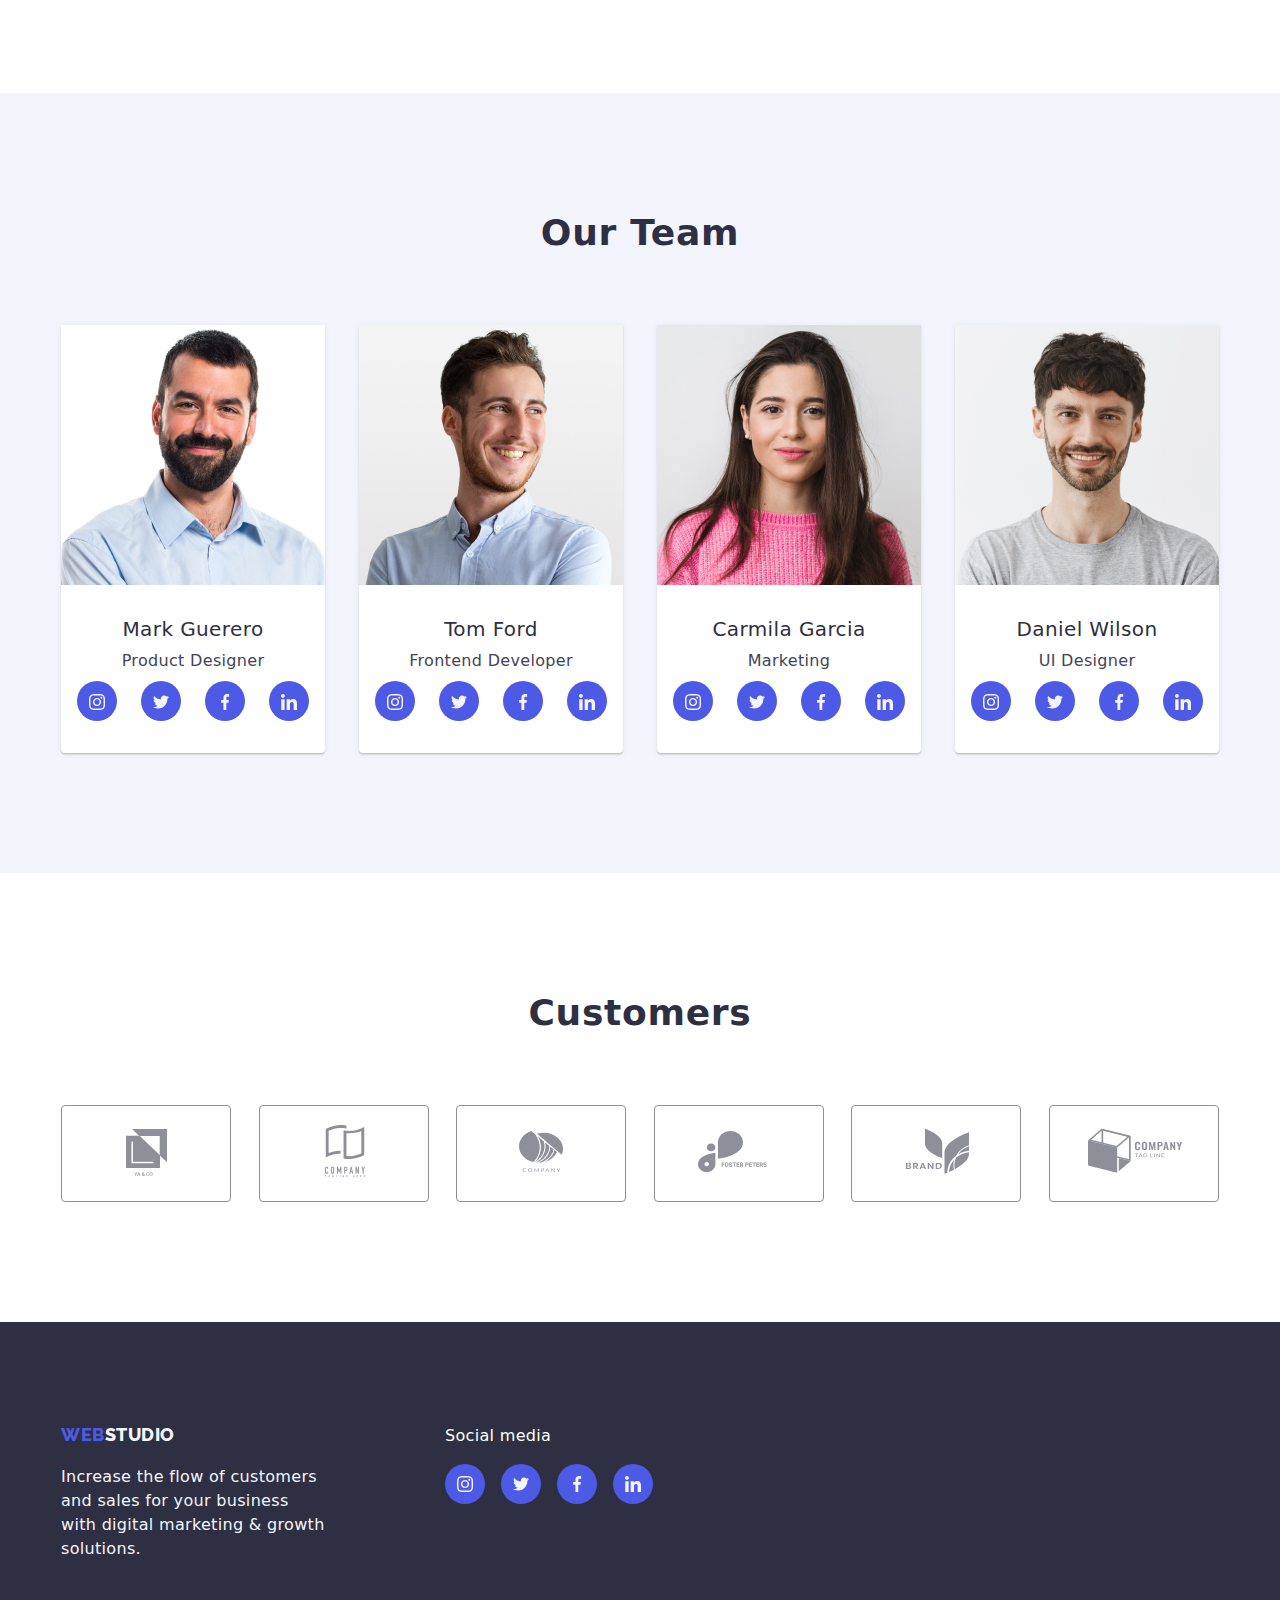
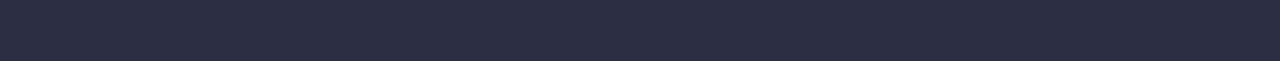
==== commit 11465e39: "RevC optimized" ====
--- a/index.html
+++ b/index.html
@@ -15,7 +15,7 @@
             <nav class="nav">
                 <a class="nav-pagelogo" href="./index.html">Web<span class="nav-pagelogo-style">Studio</span></a>
                 <ul class="nav-list">
-                    <li class="nav-list-item" ><a class="nav-link" href="./index.html"> Studio </a> </li>
+                    <li class="nav-list-item" ><a class="nav-link studio-item" href="./index.html"> Studio </a> </li>
                     <li class="nav-list-item"><a class ="nav-link"  href="./portfolio.html"> Portfolio</a> </li>   
                     <li class="nav-list-item"> <a class ="nav-link"  href="./studio.html"> Contacts </a></li> 
                 </ul>
--- a/css/style.css
+++ b/css/style.css
@@ -126,22 +126,48 @@
     color:var(--navyblue) ;
 }
 
-.nav-link {
-    color: var(--navyblue);
+.nav-link{
     font-size:16px;
     font-style: normal;
     font-weight:500;
     line-height: 24px;
-    
     text-decoration:none;
     letter-spacing:0.32px;
 }
 
-.nav-link:hover,
- .nav-link:focus{
+.nav-list-item{
+color: var(--navyblue);
+position: relative;
+
+
+}
+
+.nav-list-item:hover .nav-link::after{
+    height: 4px;
+    
+}
+
+
+.nav-list-item:hover .nav-link {
     color: var(--oceancolor);
-    
-}
+}
+
+.nav-link::after{
+    content:'';
+    height: 0px;
+    width:100%;
+    background-color: var(--oceancolor);
+    border-radius:2px;
+    position:absolute;
+    left:0;
+    bottom: -25px;
+}
+
+ .studio-item::after {
+    height: 4px;
+}
+
+
 
 
 .address-link{
@@ -152,8 +178,6 @@
     font-weight: 400;
     line-height: 24px;
     letter-spacing: 0.32px;
-   
-
 }
 .address-link:hover,
  .address-link:focus{
@@ -161,13 +185,6 @@
     
     
 }
-
-
-
-
-
-
-
  .about-img{
     padding: 24px 100px;
     border-radius: 4px;
@@ -469,8 +486,8 @@
 }
 .footer-logo{
     background-color: var(--navyblue);
-        padding-top: 101.5px;
-        padding-bottom: 100px;
+    padding-top: 101.5px;
+    padding-bottom: 100px;
 
 
 }
@@ -609,16 +626,23 @@
    /* align-self: stretch;*/
     border: 1px   solid var(--cornflowercolor);
     border-top: 0px;
-}
-
-.product-list-item:hover{
-box-shadow: 0px 2px 1px 0px rgba(46, 47, 66, 0.08),
-        0px 1px 1px 0px rgba(46, 47, 66, 0.16),
-        0px 1px 6px 0px rgba(46, 47, 66, 0.08);
-        cursor:pointer;
-        transition: all 0.3s ease-in-out;
-
-}
+
+}
+
+    .product-list-item:hover .product-list-details{
+        border: var(--cloudcolor);
+        box-shadow: 0px 2px 1px 0px rgba(46, 47, 66, 0.08),
+                0px 1px 1px 0px rgba(46, 47, 66, 0.16),
+                0px 1px 6px 0px rgba(46, 47, 66, 0.08);
+            cursor: pointer;
+            transition: all 0.3s ease-in-out;
+
+
+        }
+
+
+
+
 
 
 .product-name{
